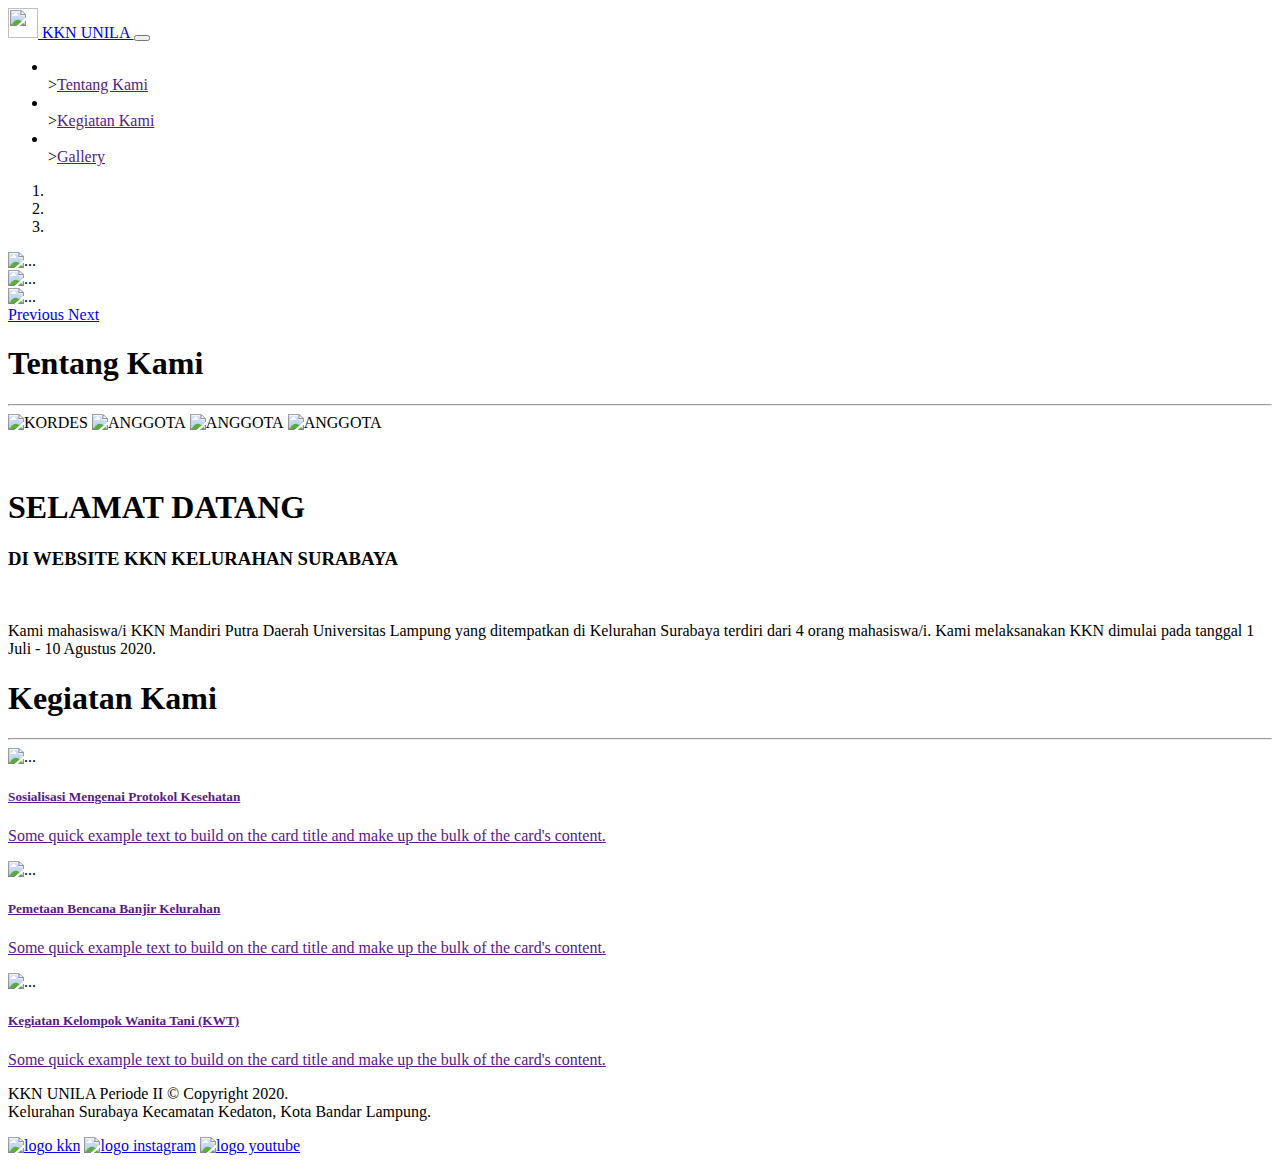
==== index.html @ 6eb63161 "Update index.html" ====
<!doctype html>
<html lang="en">

<head>
    <!-- Required meta tags -->
    <meta charset="utf-8">
    <meta name="viewport" content="width=device-width, initial-scale=1, shrink-to-fit=no">

    <!-- Bootstrap CSS -->
    <link rel="stylesheet" href="https://stackpath.bootstrapcdn.com/bootstrap/4.5.0/css/bootstrap.min.css"
        integrity="sha384-9aIt2nRpC12Uk9gS9baDl411NQApFmC26EwAOH8WgZl5MYYxFfc+NcPb1dKGj7Sk" crossorigin="anonymous">

    <!-- style.css -->
    <link rel="stylesheet" href="css/style.css">

    <title>Project E-KKN</title>
</head>

<body>

    <!-- Navbar -->
    <nav class="navbar navbar-dark navbar-expand-md fixed-top">
        <a class="navbar-brand" href="#">
            <img src="img/kkn.png" width="30" height="30" class="d-inline-block align-top" alt="" loading="lazy">
            KKN UNILA
        </a>
        <button class="navbar-toggler" type="button" data-toggle="collapse" data-target="#navbarSupportedContent"
            aria-controls="navbarSupportedContent" aria-expanded="false" aria-label="Toggle navigation">
            <span class="navbar-toggler-icon"></span>
        </button>

        <div class="collapse navbar-collapse justify-content-end" id="navbarSupportedContent">
            <ul class="navbar-nav ">
                <li class="nav-item"></li>><a href="">Tentang Kami</a></li>
                <li class="nav-item"></li>><a href="">Kegiatan Kami</a></li>
                <li class="nav-item"></li>><a href="">Gallery</a></li>
            </ul>
        </div>
    </nav>
    <!-- Akhir Navbar -->

    <!-- caraousel -->
    <div id="carouselExampleIndicators" class="carousel slide" data-ride="carousel">
        <ol class="carousel-indicators">
            <li data-target="#carouselExampleIndicators" data-slide-to="0" class="active"></li>
            <li data-target="#carouselExampleIndicators" data-slide-to="1"></li>
            <li data-target="#carouselExampleIndicators" data-slide-to="2"></li>
        </ol>
        <div class="carousel-inner">
            <div class="carousel-item active">
                <img src="/kkn-unila/img/my-first-banner.png" class="d-block w-100" alt="...">
            </div>
            <div class="carousel-item">
                <img src="/kkn-unila/img/FOR FB.png" class="d-block w-100" alt="...">
            </div>
            <div class="carousel-item">
                <img src="/kkn-unila/img/my-first-banner.png" class="d-block w-100" alt="...">
            </div>
        </div>
        <a class="carousel-control-prev" href="#carouselExampleIndicators" role="button" data-slide="prev">
            <span class="carousel-control-prev-icon" aria-hidden="true"></span>
            <span class="sr-only">Previous</span>
        </a>
        <a class="carousel-control-next" href="#carouselExampleIndicators" role="button" data-slide="next">
            <span class="carousel-control-next-icon" aria-hidden="true"></span>
            <span class="sr-only">Next</span>
        </a>
    </div>
    <!-- akhir caraousel -->

    <!-- About -->
    <section class="about" id="About">
        <div class="container">
            <div class="row">
                <div class="col-sm-12">
                    <h1 class="text-center">
                        Tentang Kami
                    </h1>
                    <hr>
                </div>
            </div>

            <div class="row text-center">
                <div class="col-sm-12">
                    <img src="img/fikri1.jpg" alt="KORDES" class="avatar img-thumbnail">
                    <img src="img/nanda1.jpeg" alt="ANGGOTA" class="avatar img-thumbnail">
                    <img src="/kkn-unila/img/vidia.jpeg" alt="ANGGOTA" class="avatar img-thumbnail">
                    <img src="/kkn-unila/img/ramdan1.jpeg" alt="ANGGOTA" class="avatar img-thumbnail">
                </div>
                <!-- <div class="col-sm-3">
                    <img src="/img/nanda1.jpeg" alt="..." class="avatar img-thumbnail">
                </div>
                <div class="col-sm-3">
                    <img src="/img/vidia.jpeg" alt="..." class="avatar img-thumbnail">
                </div>
                <div class="col-sm-3">
                    <img src="/img/ramdan1.jpeg" alt="..." class="avatar img-thumbnail">
                </div> -->
            </div>
            <div class="row">
                <div class="col-sm-6 offset-sm-3">
                    <br>
                    <br>
                    <h1 class="text-center">SELAMAT DATANG</h1>
                    <h3 class="text-center">DI WEBSITE KKN KELURAHAN SURABAYA</h3>
                    <br>
                    <p>Kami mahasiswa/i KKN Mandiri Putra Daerah Universitas Lampung yang ditempatkan di Kelurahan
                        Surabaya terdiri dari 4 orang mahasiswa/i. Kami melaksanakan KKN dimulai pada tanggal 1 Juli -
                        10 Agustus 2020.</p>
                </div>
            </div>
        </div>
        </div>
    </section>
    <!-- Akhir About -->

    <!-- Project -->
    <section class="project" id="project">
        <div class="container">
            <div class="row">
                <div class="col-sm-12">
                    <h1 class="text-center">
                        Kegiatan Kami
                    </h1>
                    <hr>
                </div>
            </div>

            <div class="row">
                <div class="col-sm-4">
                    <div class="card">
                        <img src="img/1.png" class="img-thumbnail" alt="..." style="border: none;">
                        <div class="card-body">
                            <a href="">
                                <h5 class="card-title">Sosialisasi Mengenai Protokol Kesehatan</h5>
                                <p class="card-text">Some quick example text to build on the card title and make up the
                                    bulk
                                    of
                                    the card's content.</p>
                            </a>
                        </div>
                    </div>
                </div>

                <div class="col-sm-4">
                    <div class="card">
                        <img src="img/1.png" class="img-thumbnail" alt="..." style="border: none;">
                        <div class="card-body">
                            <a href="">
                                <h5 class="card-title">Pemetaan Bencana Banjir Kelurahan</h5>
                                <p class="card-text">Some quick example text to build on the card title and make up the
                                    bulk
                                    of
                                    the card's content.</p>
                            </a>
                        </div>
                    </div>
                </div>

                <div class="col-sm-4">
                    <div class="card">
                        <img src="img/1.png" class="img-thumbnail" alt="..." style="border: none;">
                        <div class="card-body">
                            <a href="">
                                <h5 class="card-title">Kegiatan Kelompok Wanita Tani (KWT)</h5>
                                <p class="card-text">Some quick example text to build on the card title and make up the
                                    bulk
                                    of
                                    the card's content.</p>
                            </a>
                        </div>
                    </div>
                </div>
            </div>
        </div>
    </section>
    <!-- Akhir Project -->



    <!-- Gallery -->
    <!-- <section class="gallery" id="gallery">
        <div class="container">
            <div class="row">
                <div class="col-sm-12">
                    <h2 class="text-center">
                        GALLERY
                    </h2>
                    <hr>
                </div>
            </div>

            <div class="row">
                <div class="col-sm-5 offset-sm-1">
                    <p>Lorem ipsum dolor, sit amet consectetur adipisicing elit. Nostrum, deleniti ducimus quisquam
                        iusto
                        eveniet accusantium debitis adipisci ea? Nihil quas id non corrupti unde, consectetur blanditiis
                        ipsa suscipit sit! Eum. Lorem ipsum dolor sit amet consectetur adipisicing elit. Minima quidem
                        eos repudiandae nam debitis modi molestias voluptatibus odio, quibusdam praesentium, facilis
                        reprehenderit eligendi iure porro velit provident voluptatum, dolores vero!</p>
                </div>

                <div class="col-sm-5">
                    <p>Lorem ipsum dolor, sit amet consectetur adipisicing elit. Nostrum, deleniti ducimus quisquam
                        iusto
                        eveniet accusantium debitis adipisci ea? Nihil quas id non corrupti unde, consectetur blanditiis
                        ipsa suscipit sit! Eum. Lorem ipsum dolor sit amet consectetur adipisicing elit. Minima quidem
                        eos repudiandae nam debitis modi molestias voluptatibus odio, quibusdam praesentium, facilis
                        reprehenderit eligendi iure porro velit provident voluptatum, dolores vero!</p>
                </div>


            </div>
        </div>
        </div>
    </section> -->
    <!-- Akhir Gallery -->

    <!-- footer -->
    <footer>
        <div class="container ">
            <div class="row">
                <div class="col-sm-6">
                    <p>KKN UNILA Periode II &copy; Copyright 2020. <br>Kelurahan Surabaya Kecamatan Kedaton, Kota Bandar
                        Lampung. <br> </p>
                </div>
                <div class="col-sm-5 offset-sm-1">
                    <a href="https://kkn.unila.ac.id/"><img class="kkn thumbnail" src="img/kkn1.png" alt="logo kkn"></a>
                    <a href="https://www.instagram.com/kknunila_surabaya/"><img class="kkn thumbnail"
                            src="img/instagram.png" alt="logo instagram"></a>
                    <a href="https://kkn.unila.ac.id/"><img class="kkn thumbnail" src="img/youtube.png"
                            alt="logo youtube"></a>
                </div>
            </div>
        </div>
    </footer>
    <!-- akhir footer -->

    <!-- Optional JavaScript -->
    <!-- jQuery first, then Popper.js, then Bootstrap JS -->
    <script src="https://code.jquery.com/jquery-3.5.1.slim.min.js"
        integrity="sha384-DfXdz2htPH0lsSSs5nCTpuj/zy4C+OGpamoFVy38MVBnE+IbbVYUew+OrCXaRkfj"
        crossorigin="anonymous"></script>
    <script src="https://cdn.jsdelivr.net/npm/popper.js@1.16.0/dist/umd/popper.min.js"
        integrity="sha384-Q6E9RHvbIyZFJoft+2mJbHaEWldlvI9IOYy5n3zV9zzTtmI3UksdQRVvoxMfooAo"
        crossorigin="anonymous"></script>
    <script src="https://stackpath.bootstrapcdn.com/bootstrap/4.5.0/js/bootstrap.min.js"
        integrity="sha384-OgVRvuATP1z7JjHLkuOU7Xw704+h835Lr+6QL9UvYjZE3Ipu6Tp75j7Bh/kR0JKI"
        crossorigin="anonymous"></script>
</body>

</html>
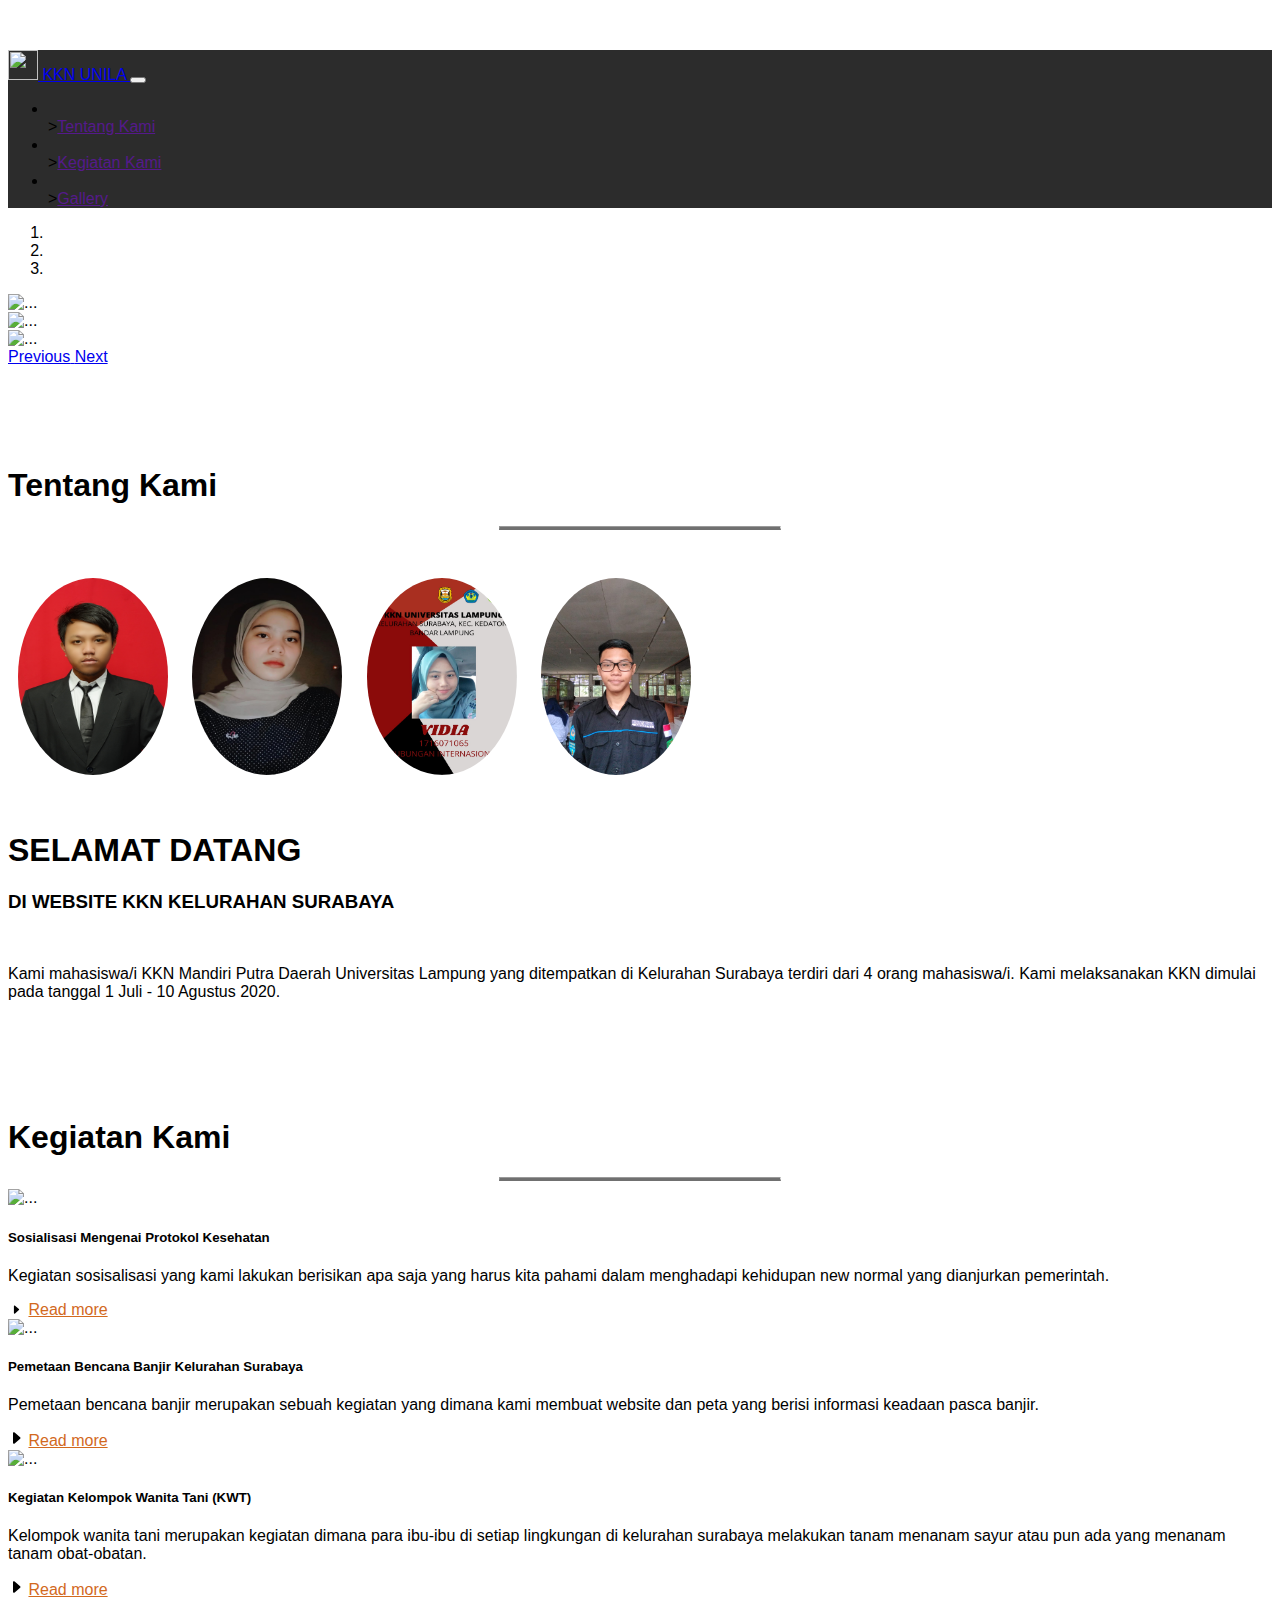
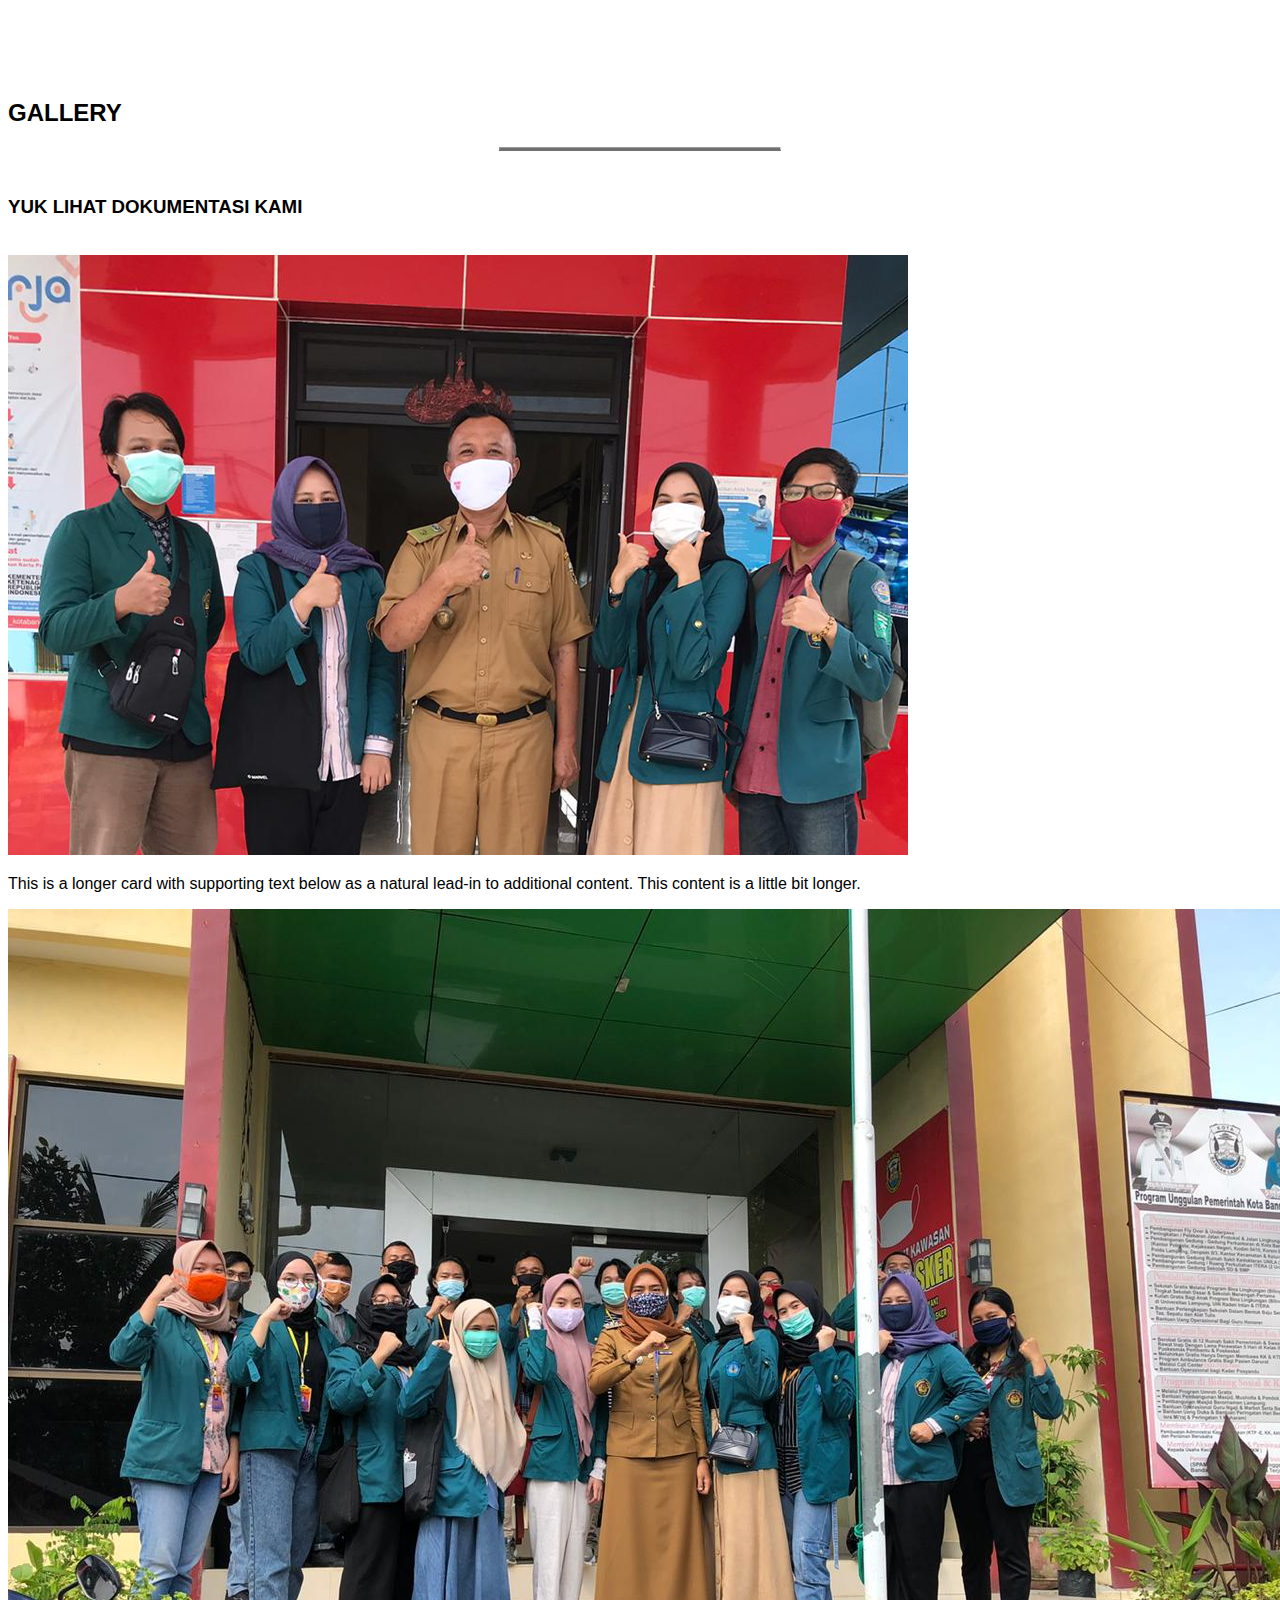
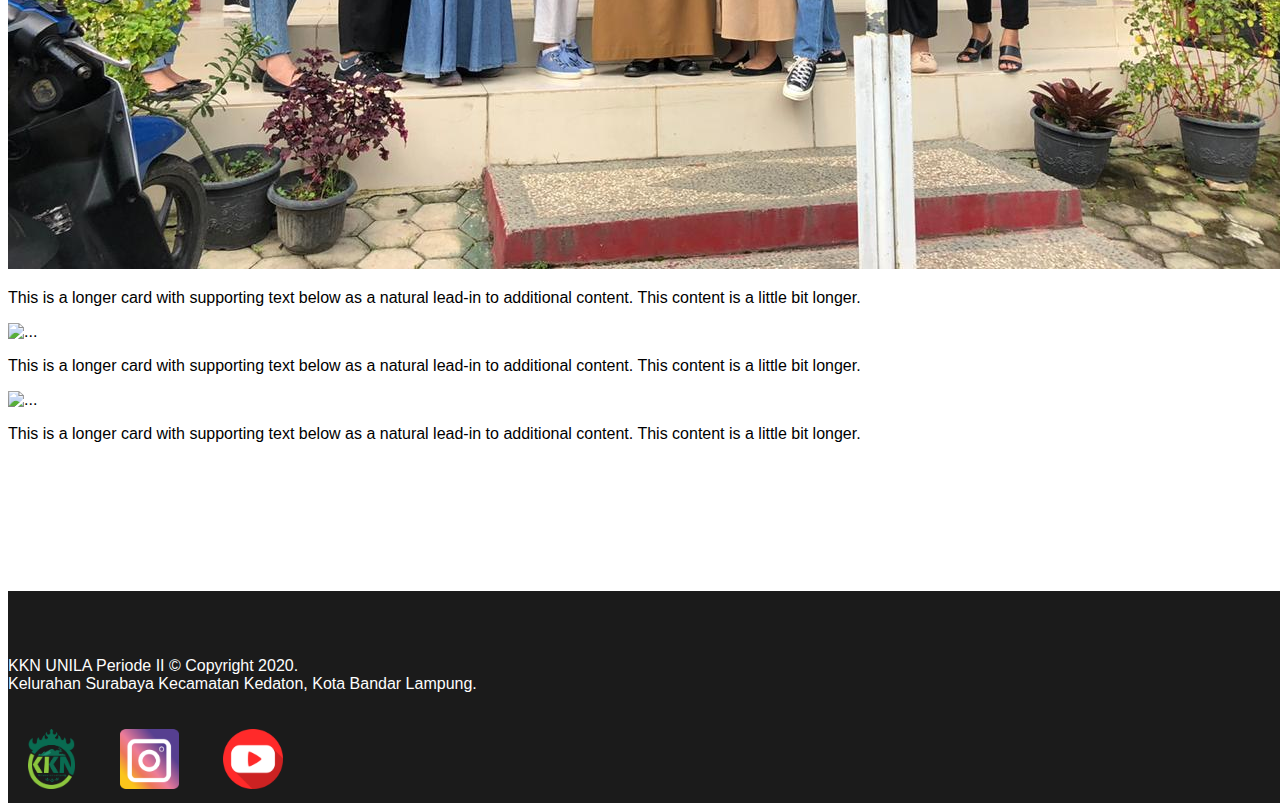
==== commit 564025fa: "new update" ====
--- a/index.html
+++ b/index.html
@@ -20,21 +20,23 @@
 
     <!-- Navbar -->
     <nav class="navbar navbar-dark navbar-expand-md fixed-top">
-        <a class="navbar-brand" href="#">
-            <img src="img/kkn.png" width="30" height="30" class="d-inline-block align-top" alt="" loading="lazy">
-            KKN UNILA
-        </a>
-        <button class="navbar-toggler" type="button" data-toggle="collapse" data-target="#navbarSupportedContent"
-            aria-controls="navbarSupportedContent" aria-expanded="false" aria-label="Toggle navigation">
-            <span class="navbar-toggler-icon"></span>
-        </button>
-
-        <div class="collapse navbar-collapse justify-content-end" id="navbarSupportedContent">
-            <ul class="navbar-nav ">
-                <li class="nav-item"></li>><a href="">Tentang Kami</a></li>
-                <li class="nav-item"></li>><a href="">Kegiatan Kami</a></li>
-                <li class="nav-item"></li>><a href="">Gallery</a></li>
-            </ul>
+        <div class="container">
+            <a class="navbar-brand" href="#">
+                <img src="img/kkn.png" width="30" height="30" class="d-inline-block align-top" alt="" loading="lazy">
+                KKN UNILA
+            </a>
+            <button class="navbar-toggler" type="button" data-toggle="collapse" data-target="#navbarSupportedContent"
+                aria-controls="navbarSupportedContent" aria-expanded="false" aria-label="Toggle navigation">
+                <span class="navbar-toggler-icon"></span>
+            </button>
+
+            <div class="collapse navbar-collapse justify-content-end" id="navbarSupportedContent">
+                <ul class="navbar-nav ">
+                    <li class="nav-item "></li>><a class="nav-link" href="">Tentang Kami</a></li>
+                    <li class="nav-item "></li>><a class="nav-link" href="">Kegiatan Kami</a></li>
+                    <li class="nav-item "></li>><a class="nav-link" href="">Gallery</a></li>
+                </ul>
+            </div>
         </div>
     </nav>
     <!-- Akhir Navbar -->
@@ -48,13 +50,13 @@
         </ol>
         <div class="carousel-inner">
             <div class="carousel-item active">
-                <img src="/kkn-unila/img/my-first-banner.png" class="d-block w-100" alt="...">
+                <img src="img/my-first-banner.png" class="d-block w-100" alt="...">
             </div>
             <div class="carousel-item">
-                <img src="/kkn-unila/img/FOR FB.png" class="d-block w-100" alt="...">
+                <img src="img/FOR FB.png" class="d-block w-100" alt="...">
             </div>
             <div class="carousel-item">
-                <img src="/kkn-unila/img/my-first-banner.png" class="d-block w-100" alt="...">
+                <img src="img/FOR FB.png" class="d-block w-100" alt="...">
             </div>
         </div>
         <a class="carousel-control-prev" href="#carouselExampleIndicators" role="button" data-slide="prev">
@@ -82,20 +84,12 @@
 
             <div class="row text-center">
                 <div class="col-sm-12">
-                    <img src="img/fikri1.jpg" alt="KORDES" class="avatar img-thumbnail">
-                    <img src="img/nanda1.jpeg" alt="ANGGOTA" class="avatar img-thumbnail">
-                    <img src="/kkn-unila/img/vidia.jpeg" alt="ANGGOTA" class="avatar img-thumbnail">
-                    <img src="/kkn-unila/img/ramdan1.jpeg" alt="ANGGOTA" class="avatar img-thumbnail">
-                </div>
-                <!-- <div class="col-sm-3">
-                    <img src="/img/nanda1.jpeg" alt="..." class="avatar img-thumbnail">
-                </div>
-                <div class="col-sm-3">
-                    <img src="/img/vidia.jpeg" alt="..." class="avatar img-thumbnail">
-                </div>
-                <div class="col-sm-3">
-                    <img src="/img/ramdan1.jpeg" alt="..." class="avatar img-thumbnail">
-                </div> -->
+                    <img src="img/profile/fikri.jpg" alt="KORDES" class="avatar img-thumbnail">
+                    <img src="img/profile/nanda1.jpeg" alt="ANGGOTA" class="avatar img-thumbnail">
+                    <img src="img/profile/vidia.jpeg" alt="ANGGOTA" class="avatar img-thumbnail">
+                    <img src="img/profile/ramdan1.jpeg" alt="ANGGOTA" class="avatar img-thumbnail">
+                </div>
+
             </div>
             <div class="row">
                 <div class="col-sm-6 offset-sm-3">
@@ -104,7 +98,8 @@
                     <h1 class="text-center">SELAMAT DATANG</h1>
                     <h3 class="text-center">DI WEBSITE KKN KELURAHAN SURABAYA</h3>
                     <br>
-                    <p>Kami mahasiswa/i KKN Mandiri Putra Daerah Universitas Lampung yang ditempatkan di Kelurahan
+                    <p class="text-lg-left">Kami mahasiswa/i KKN Mandiri Putra Daerah Universitas Lampung yang
+                        ditempatkan di Kelurahan
                         Surabaya terdiri dari 4 orang mahasiswa/i. Kami melaksanakan KKN dimulai pada tanggal 1 Juli -
                         10 Agustus 2020.</p>
                 </div>
@@ -125,49 +120,50 @@
                     <hr>
                 </div>
             </div>
-
-            <div class="row">
-                <div class="col-sm-4">
-                    <div class="card">
-                        <img src="img/1.png" class="img-thumbnail" alt="..." style="border: none;">
+            <div class="row row-cols-1 row-cols-md-3">
+                <div class="col mb-4">
+                    <div class="card h-100">
+                        <img src="img/1.png" class="card-img-top" alt="...">
                         <div class="card-body">
-                            <a href="">
-                                <h5 class="card-title">Sosialisasi Mengenai Protokol Kesehatan</h5>
-                                <p class="card-text">Some quick example text to build on the card title and make up the
-                                    bulk
-                                    of
-                                    the card's content.</p>
-                            </a>
+                            <h5 class="card-title">Sosialisasi Mengenai Protokol Kesehatan</h5>
+                            <p class="card-text">Kegiatan sosisalisasi yang kami lakukan berisikan apa saja yang harus kita pahami dalam menghadapi kehidupan new normal yang dianjurkan pemerintah.</p>
+                            <svg width="1em" height="0.7em" viewBox="0 0 16 16" class="bi bi-caret-right-fill"
+                                fill="currentColor" xmlns="http://www.w3.org/2000/svg">
+                                <path
+                                    d="M12.14 8.753l-5.482 4.796c-.646.566-1.658.106-1.658-.753V3.204a1 1 0 0 1 1.659-.753l5.48 4.796a1 1 0 0 1 0 1.506z" />
+                            </svg>
+                            <a href="#" class="card-link">Read more</a>
                         </div>
                     </div>
                 </div>
-
-                <div class="col-sm-4">
-                    <div class="card">
-                        <img src="img/1.png" class="img-thumbnail" alt="..." style="border: none;">
+                <div class="col mb-4">
+                    <div class="card h-100">
+                        <img src="img/1.png" class="card-img-top" alt="...">
                         <div class="card-body">
-                            <a href="">
-                                <h5 class="card-title">Pemetaan Bencana Banjir Kelurahan</h5>
-                                <p class="card-text">Some quick example text to build on the card title and make up the
-                                    bulk
-                                    of
-                                    the card's content.</p>
-                            </a>
+                            <h5 class="card-title">Pemetaan Bencana Banjir Kelurahan Surabaya</h5>
+                            <p class="card-text text-sm-left">Pemetaan bencana banjir merupakan sebuah kegiatan yang dimana kami membuat website dan peta yang berisi informasi keadaan pasca banjir.</p>
+                            <svg width="1em" height="1em" viewBox="0 0 16 16" class="bi bi-caret-right-fill"
+                                fill="currentColor" xmlns="http://www.w3.org/2000/svg">
+                                <path
+                                    d="M12.14 8.753l-5.482 4.796c-.646.566-1.658.106-1.658-.753V3.204a1 1 0 0 1 1.659-.753l5.48 4.796a1 1 0 0 1 0 1.506z" />
+                            </svg>
+                            <a href="#" class="card-link">Read more</a>
                         </div>
                     </div>
                 </div>
-
-                <div class="col-sm-4">
-                    <div class="card">
-                        <img src="img/1.png" class="img-thumbnail" alt="..." style="border: none;">
+                <div class="col mb-4">
+                    <div class="card h-100">
+                        <img src="img/1.png" class="card-img-top" alt="...">
                         <div class="card-body">
-                            <a href="">
-                                <h5 class="card-title">Kegiatan Kelompok Wanita Tani (KWT)</h5>
-                                <p class="card-text">Some quick example text to build on the card title and make up the
-                                    bulk
-                                    of
-                                    the card's content.</p>
-                            </a>
+                            <h5 class="card-title">Kegiatan Kelompok Wanita Tani (KWT)</h5>
+                            <p class="card-text">Kelompok wanita tani merupakan kegiatan dimana para ibu-ibu di setiap lingkungan di kelurahan surabaya melakukan tanam menanam sayur atau pun ada yang menanam tanam obat-obatan.
+                            </p>
+                            <svg width="1em" height="1em" viewBox="0 0 16 16" class="bi bi-caret-right-fill"
+                                fill="currentColor" xmlns="http://www.w3.org/2000/svg">
+                                <path
+                                    d="M12.14 8.753l-5.482 4.796c-.646.566-1.658.106-1.658-.753V3.204a1 1 0 0 1 1.659-.753l5.48 4.796a1 1 0 0 1 0 1.506z" />
+                            </svg>
+                            <a href="#" class="card-link">Read more</a>
                         </div>
                     </div>
                 </div>
@@ -179,7 +175,7 @@
 
 
     <!-- Gallery -->
-    <!-- <section class="gallery" id="gallery">
+    <section class="gallery" id="gallery">
         <div class="container">
             <div class="row">
                 <div class="col-sm-12">
@@ -191,29 +187,49 @@
             </div>
 
             <div class="row">
-                <div class="col-sm-5 offset-sm-1">
-                    <p>Lorem ipsum dolor, sit amet consectetur adipisicing elit. Nostrum, deleniti ducimus quisquam
-                        iusto
-                        eveniet accusantium debitis adipisci ea? Nihil quas id non corrupti unde, consectetur blanditiis
-                        ipsa suscipit sit! Eum. Lorem ipsum dolor sit amet consectetur adipisicing elit. Minima quidem
-                        eos repudiandae nam debitis modi molestias voluptatibus odio, quibusdam praesentium, facilis
-                        reprehenderit eligendi iure porro velit provident voluptatum, dolores vero!</p>
-                </div>
-
-                <div class="col-sm-5">
-                    <p>Lorem ipsum dolor, sit amet consectetur adipisicing elit. Nostrum, deleniti ducimus quisquam
-                        iusto
-                        eveniet accusantium debitis adipisci ea? Nihil quas id non corrupti unde, consectetur blanditiis
-                        ipsa suscipit sit! Eum. Lorem ipsum dolor sit amet consectetur adipisicing elit. Minima quidem
-                        eos repudiandae nam debitis modi molestias voluptatibus odio, quibusdam praesentium, facilis
-                        reprehenderit eligendi iure porro velit provident voluptatum, dolores vero!</p>
-                </div>
-
-
-            </div>
-        </div>
-        </div>
-    </section> -->
+                <div class="col-sm-6 offset-sm-3">
+                    <br>
+                    <h3 class="text-center">YUK LIHAT DOKUMENTASI KAMI</h3>
+                    <br>
+                </div>
+            </div>
+            <div class="row row-cols-1 row-cols-md-3">
+                <div class="col mb-4">
+                  <div class="card">
+                    <img src="img/gallery/1.png" class="card-img-top" alt="...">
+                    <div class="card-body">
+                        <p class="card-text text-center">This is a longer card with supporting text below as a natural lead-in to additional content. This content is a little bit longer.</p>
+                    </div>
+                  </div>
+                </div>
+                <div class="col mb-4">
+                  <div class="card">
+                    <img src="img/gallery/2.jpeg" class="card-img-top" alt="...">
+                    <div class="card-body">
+                        <p class="card-text text-center">This is a longer card with supporting text below as a natural lead-in to additional content. This content is a little bit longer.</p>
+                    </div>
+                  </div>
+                </div>
+                <div class="col mb-4">
+                  <div class="card">
+                    <img src="..." class="card-img-top" alt="...">
+                    <div class="card-body text-center">
+                        <p class="card-text">This is a longer card with supporting text below as a natural lead-in to additional content. This content is a little bit longer.</p>
+                    </div>
+                  </div>
+                </div>
+                <div class="col mb-4">
+                  <div class="card">
+                    <img src="..." class="card-img-top" alt="...">
+                    <div class="card-body text-center">
+                      <p class="card-text">This is a longer card with supporting text below as a natural lead-in to additional content. This content is a little bit longer.</p>
+                    </div>
+                  </div>
+                </div>
+              </div>
+        </div>
+        </div>
+    </section>
     <!-- Akhir Gallery -->
 
     <!-- footer -->
@@ -225,10 +241,10 @@
                         Lampung. <br> </p>
                 </div>
                 <div class="col-sm-5 offset-sm-1">
-                    <a href="https://kkn.unila.ac.id/"><img class="kkn thumbnail" src="img/kkn1.png" alt="logo kkn"></a>
+                    <a href="https://kkn.unila.ac.id/"><img class="kkn thumbnail" src="img/footer/kkn1.png" alt="logo kkn"></a>
                     <a href="https://www.instagram.com/kknunila_surabaya/"><img class="kkn thumbnail"
-                            src="img/instagram.png" alt="logo instagram"></a>
-                    <a href="https://kkn.unila.ac.id/"><img class="kkn thumbnail" src="img/youtube.png"
+                            src="img/footer/instagram.png" alt="logo instagram"></a>
+                    <a href="https://kkn.unila.ac.id/"><img class="kkn thumbnail" src="img/footer/youtube.png"
                             alt="logo youtube"></a>
                 </div>
             </div>
--- a/css/style.css
+++ b/css/style.css
@@ -0,0 +1,78 @@
+html{
+    position: relative;
+}
+
+body{
+    margin-bottom: 360px;
+    margin-top: 50px;
+    font-family: -apple-system, BlinkMacSystemFont, 'Segoe UI', Roboto, Oxygen, Ubuntu, Cantarell, 'Open Sans', 'Helvetica Neue', sans-serif;
+}
+
+nav{
+    background-color: #2C2C2C;
+}
+
+.nav-item{
+    margin-right: 30px;
+}
+
+.avatar{
+    vertical-align: middle;
+    width: 150px;
+    height: 197px;
+    border-radius: 50%;
+    border: none;
+    margin-left: 10px;
+    margin-right: 10px;
+    margin-top: 40px;
+}
+
+#judul{
+    padding-bottom: 20px;
+}
+
+hr{
+    width: 280px;
+    border-bottom: 3px solid #707070;
+}
+
+section{
+    padding-top: 80px;
+}
+
+.card-link{
+    color: chocolate;
+}
+
+.card-columns {
+    @include media-breakpoint-only(lg) {
+      column-count: 4;
+    }
+    @include media-breakpoint-only(xl) {
+      column-count: 5;
+    }
+  }
+
+footer{
+    background-color: #1B1B1B;
+    bottom: 0;
+    position: absolute;
+    width: 100%;
+    min-height: 160px;
+    color: #FEFEFE;
+    padding-top: 40px;
+    padding-bottom: 10px;
+}
+
+.kkn{
+    max-width: 140px;
+    max-height: 60px;
+    padding-top: 20px;
+    padding-right: 20px;
+    padding-left: 20px;
+}
+
+footer p{
+    padding-top: 10px;
+    font-size: 1em;
+}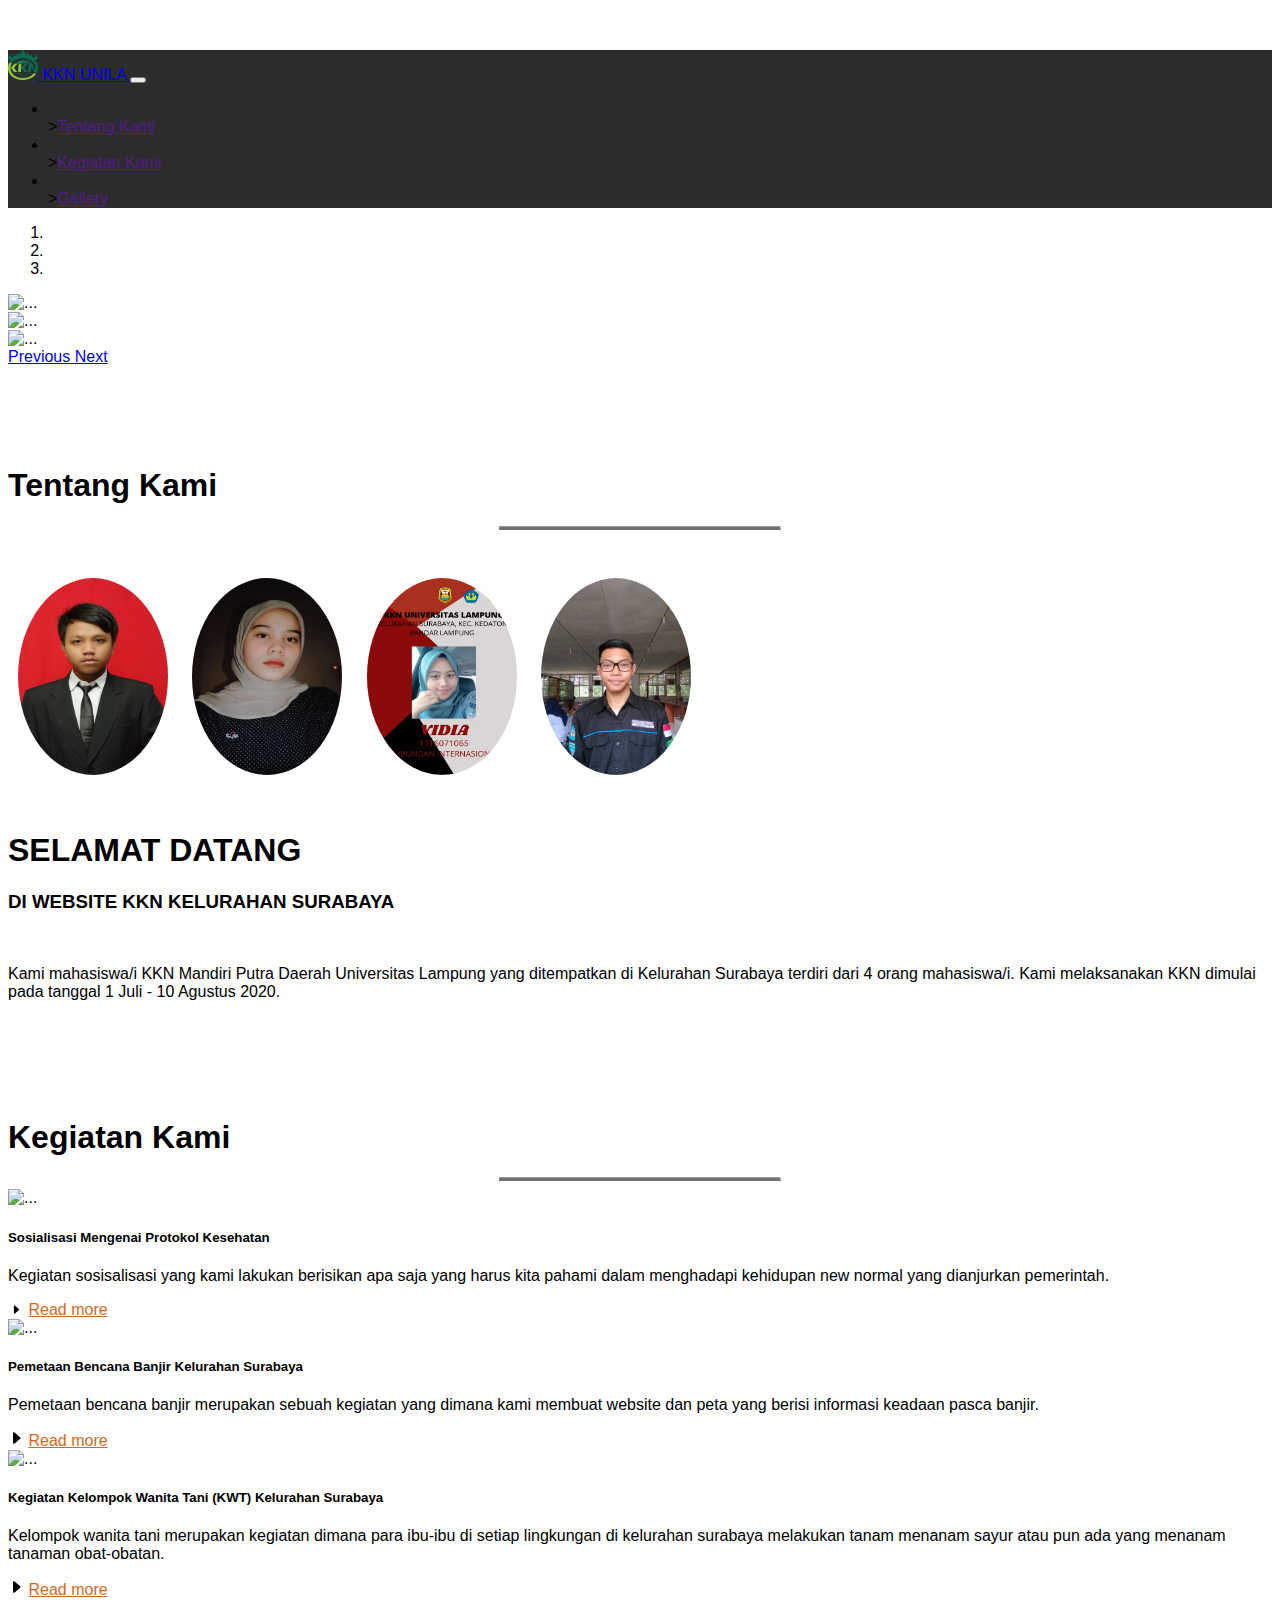
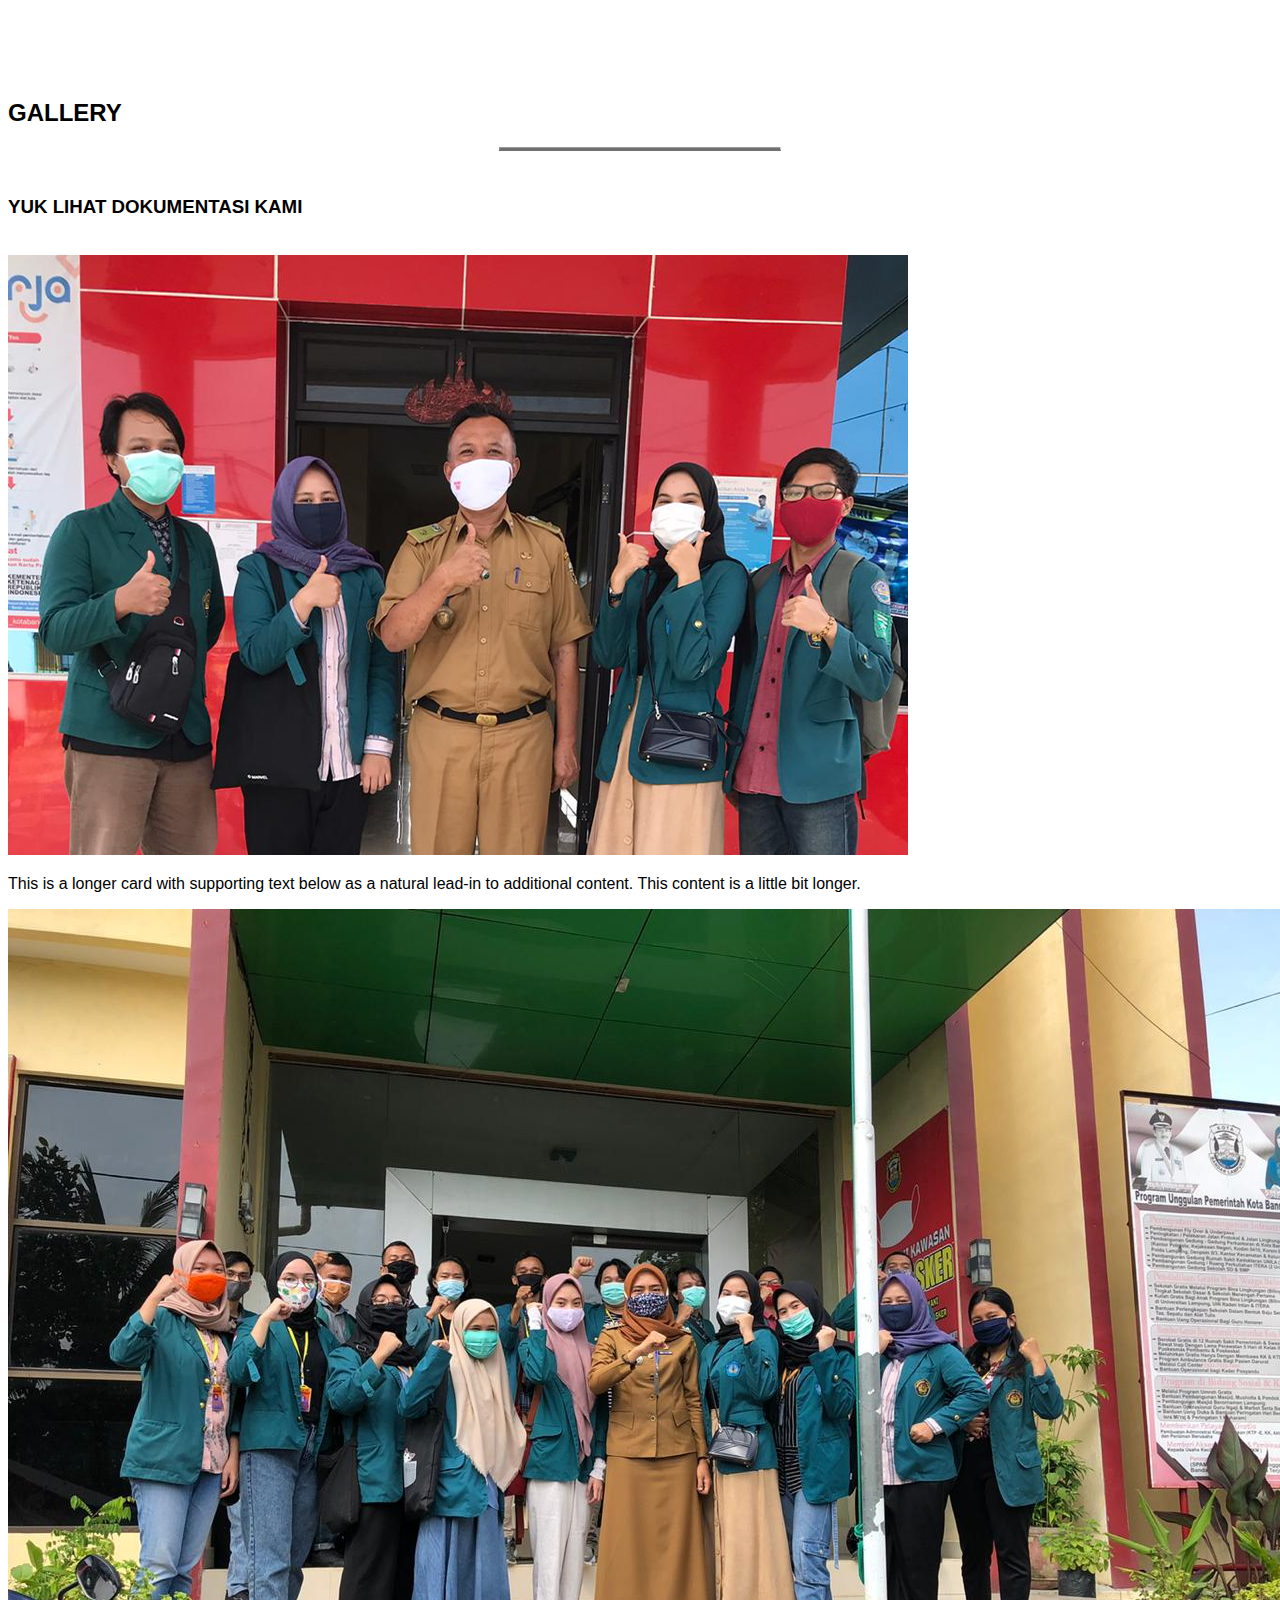
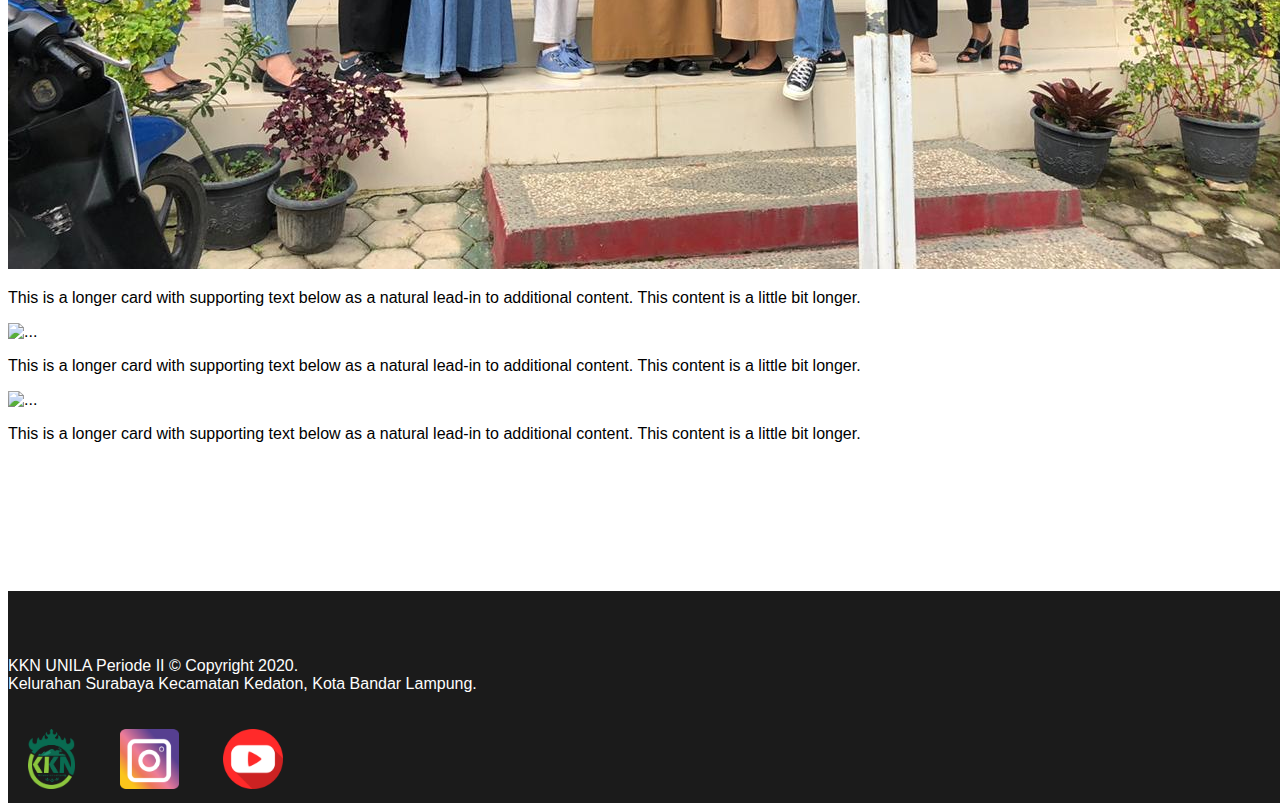
==== commit 84edb5d8: "new" ====
--- a/index.html
+++ b/index.html
@@ -21,8 +21,8 @@
     <!-- Navbar -->
     <nav class="navbar navbar-dark navbar-expand-md fixed-top">
         <div class="container">
-            <a class="navbar-brand" href="#">
-                <img src="img/kkn.png" width="30" height="30" class="d-inline-block align-top" alt="" loading="lazy">
+            <a class="navbar-brand" href="index.html">
+                <img src="img/footer/kkn1.png" width="30" height="30" class="d-inline-block align-top" alt="" loading="lazy">
                 KKN UNILA
             </a>
             <button class="navbar-toggler" type="button" data-toggle="collapse" data-target="#navbarSupportedContent"
@@ -132,7 +132,7 @@
                                 <path
                                     d="M12.14 8.753l-5.482 4.796c-.646.566-1.658.106-1.658-.753V3.204a1 1 0 0 1 1.659-.753l5.48 4.796a1 1 0 0 1 0 1.506z" />
                             </svg>
-                            <a href="#" class="card-link">Read more</a>
+                            <a href="sosialisasi.html" class="card-link">Read more</a>
                         </div>
                     </div>
                 </div>
@@ -147,7 +147,7 @@
                                 <path
                                     d="M12.14 8.753l-5.482 4.796c-.646.566-1.658.106-1.658-.753V3.204a1 1 0 0 1 1.659-.753l5.48 4.796a1 1 0 0 1 0 1.506z" />
                             </svg>
-                            <a href="#" class="card-link">Read more</a>
+                            <a href="banjir.html" class="card-link">Read more</a>
                         </div>
                     </div>
                 </div>
@@ -155,15 +155,15 @@
                     <div class="card h-100">
                         <img src="img/1.png" class="card-img-top" alt="...">
                         <div class="card-body">
-                            <h5 class="card-title">Kegiatan Kelompok Wanita Tani (KWT)</h5>
-                            <p class="card-text">Kelompok wanita tani merupakan kegiatan dimana para ibu-ibu di setiap lingkungan di kelurahan surabaya melakukan tanam menanam sayur atau pun ada yang menanam tanam obat-obatan.
+                            <h5 class="card-title">Kegiatan Kelompok Wanita Tani (KWT) Kelurahan Surabaya</h5>
+                            <p class="card-text">Kelompok wanita tani merupakan kegiatan dimana para ibu-ibu di setiap lingkungan di kelurahan surabaya melakukan tanam menanam sayur atau pun ada yang menanam tanaman obat-obatan.
                             </p>
                             <svg width="1em" height="1em" viewBox="0 0 16 16" class="bi bi-caret-right-fill"
                                 fill="currentColor" xmlns="http://www.w3.org/2000/svg">
                                 <path
                                     d="M12.14 8.753l-5.482 4.796c-.646.566-1.658.106-1.658-.753V3.204a1 1 0 0 1 1.659-.753l5.48 4.796a1 1 0 0 1 0 1.506z" />
                             </svg>
-                            <a href="#" class="card-link">Read more</a>
+                            <a href="kwt.html" class="card-link">Read more</a>
                         </div>
                     </div>
                 </div>
@@ -240,7 +240,7 @@
                     <p>KKN UNILA Periode II &copy; Copyright 2020. <br>Kelurahan Surabaya Kecamatan Kedaton, Kota Bandar
                         Lampung. <br> </p>
                 </div>
-                <div class="col-sm-5 offset-sm-1">
+                <div class="col-sm-5 offset-sm-1 text-center">
                     <a href="https://kkn.unila.ac.id/"><img class="kkn thumbnail" src="img/footer/kkn1.png" alt="logo kkn"></a>
                     <a href="https://www.instagram.com/kknunila_surabaya/"><img class="kkn thumbnail"
                             src="img/footer/instagram.png" alt="logo instagram"></a>
--- a/css/style.css
+++ b/css/style.css
@@ -14,6 +14,11 @@
 
 .nav-item{
     margin-right: 30px;
+}
+
+.title-content{
+    margin-top: 60px;
+    
 }
 
 .avatar{
@@ -44,15 +49,6 @@
     color: chocolate;
 }
 
-.card-columns {
-    @include media-breakpoint-only(lg) {
-      column-count: 4;
-    }
-    @include media-breakpoint-only(xl) {
-      column-count: 5;
-    }
-  }
-
 footer{
     background-color: #1B1B1B;
     bottom: 0;
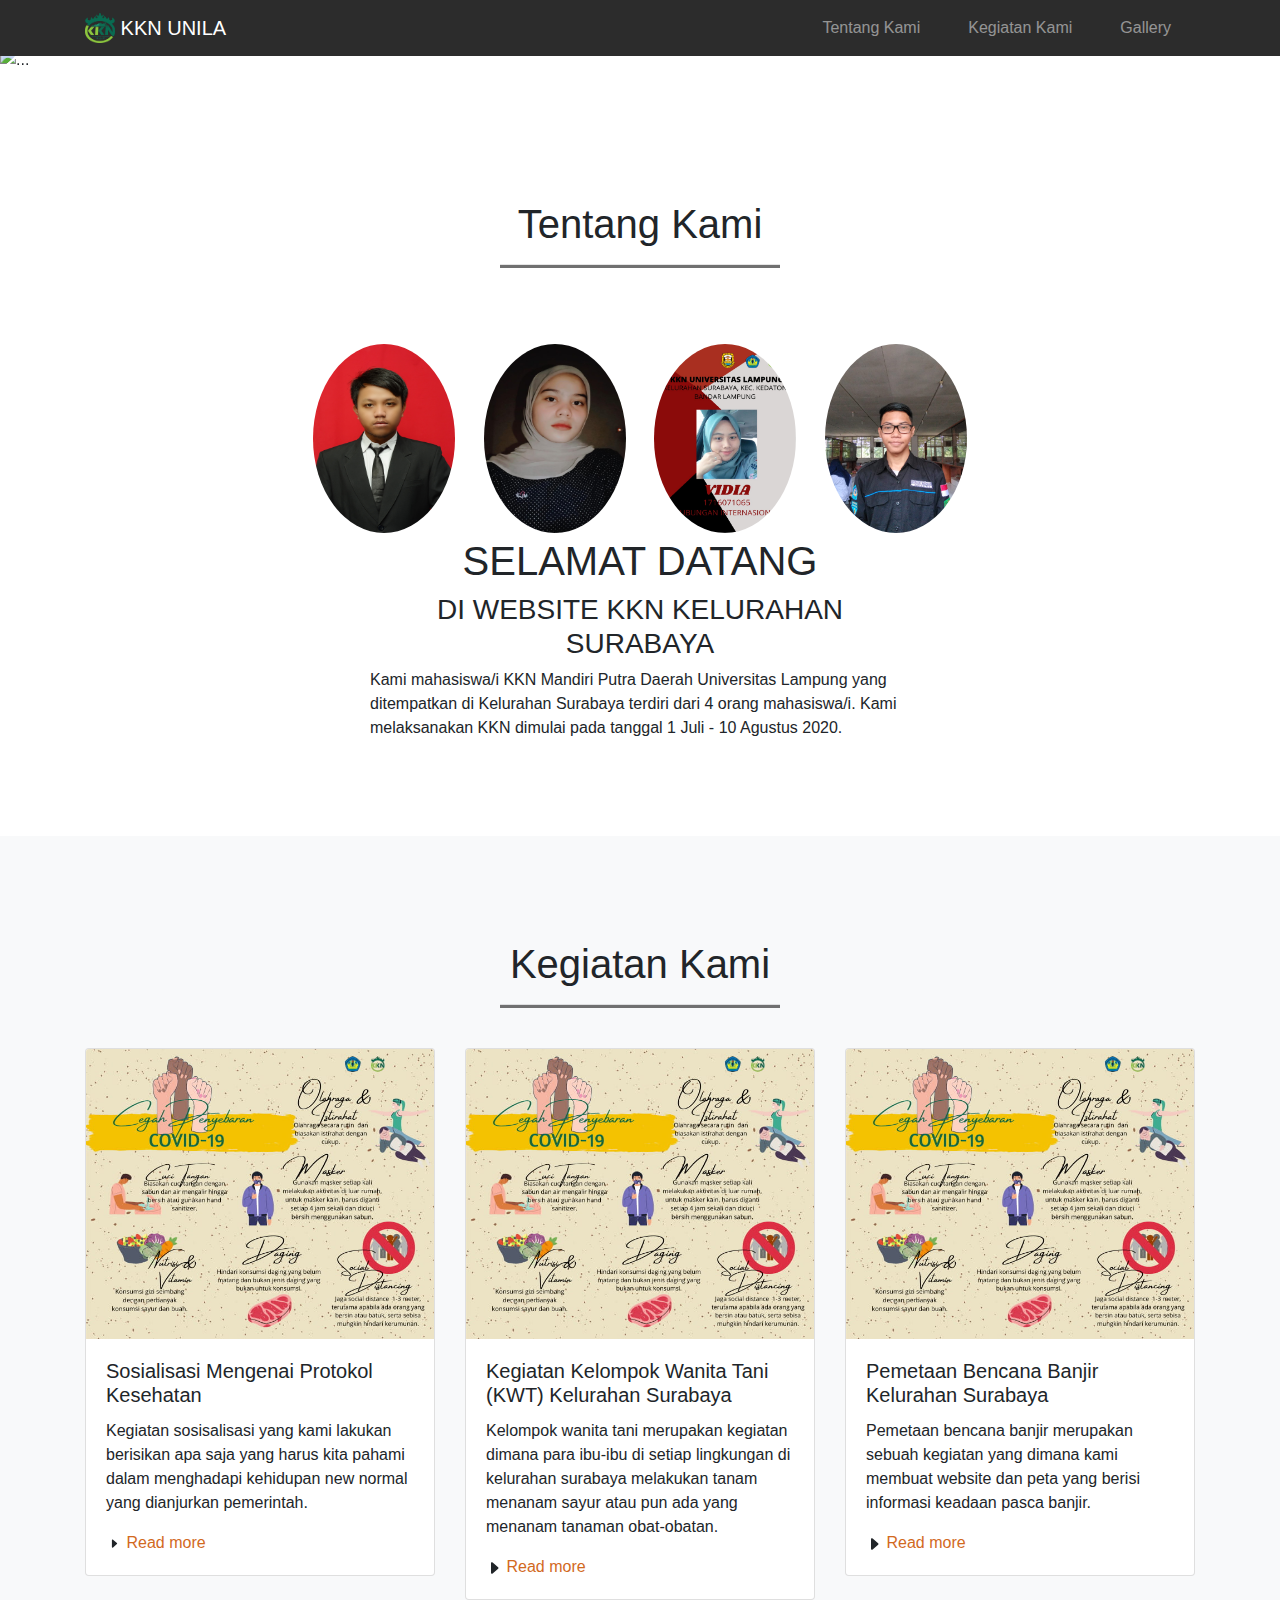
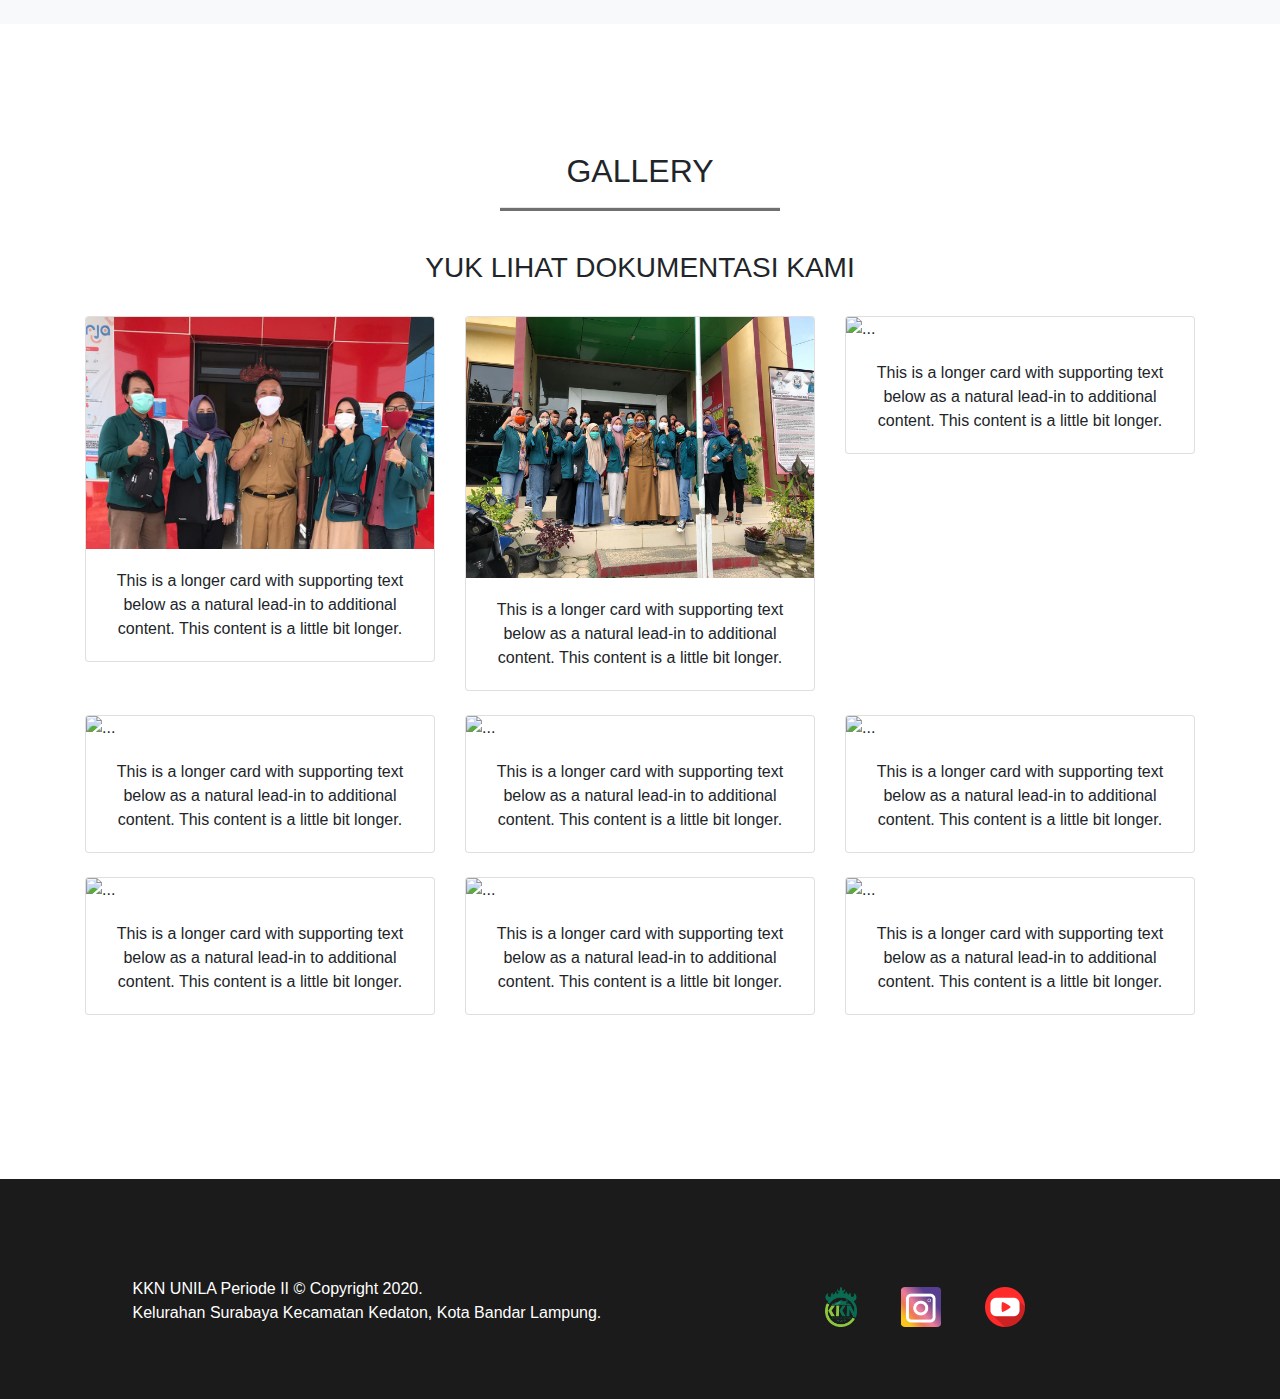
==== commit 786e5b38: "new" ====
--- a/index.html
+++ b/index.html
@@ -7,22 +7,23 @@
     <meta name="viewport" content="width=device-width, initial-scale=1, shrink-to-fit=no">
 
     <!-- Bootstrap CSS -->
-    <link rel="stylesheet" href="https://stackpath.bootstrapcdn.com/bootstrap/4.5.0/css/bootstrap.min.css"
+    <link rel="stylesheet" href="css/bootstrap.min.css"
         integrity="sha384-9aIt2nRpC12Uk9gS9baDl411NQApFmC26EwAOH8WgZl5MYYxFfc+NcPb1dKGj7Sk" crossorigin="anonymous">
 
     <!-- style.css -->
     <link rel="stylesheet" href="css/style.css">
 
-    <title>Project E-KKN</title>
+    <title>KKN UNILA PERIODE II</title>
 </head>
 
-<body>
+<body class="mt-5">
 
     <!-- Navbar -->
     <nav class="navbar navbar-dark navbar-expand-md fixed-top">
         <div class="container">
             <a class="navbar-brand" href="index.html">
-                <img src="img/footer/kkn1.png" width="30" height="30" class="d-inline-block align-top" alt="" loading="lazy">
+                <img src="img/footer/kkn1.png" width="30" height="30" class="d-inline-block align-top" alt=""
+                    loading="lazy">
                 KKN UNILA
             </a>
             <button class="navbar-toggler" type="button" data-toggle="collapse" data-target="#navbarSupportedContent"
@@ -30,12 +31,12 @@
                 <span class="navbar-toggler-icon"></span>
             </button>
 
-            <div class="collapse navbar-collapse justify-content-end" id="navbarSupportedContent">
-                <ul class="navbar-nav ">
-                    <li class="nav-item "></li>><a class="nav-link" href="">Tentang Kami</a></li>
-                    <li class="nav-item "></li>><a class="nav-link" href="">Kegiatan Kami</a></li>
-                    <li class="nav-item "></li>><a class="nav-link" href="">Gallery</a></li>
-                </ul>
+            <div class="collapse navbar-collapse" id="navbarSupportedContent">
+                <div class="navbar-nav ml-auto">
+                    <a class="nav-item nav-link mx-3" href="">Tentang Kami</a>
+                    <a class="nav-item nav-link mx-3" href="">Kegiatan Kami</a>
+                    <a class="nav-item nav-link mx-3" href="">Gallery</a>
+                </div>
             </div>
         </div>
     </nav>
@@ -73,7 +74,7 @@
     <!-- About -->
     <section class="about" id="About">
         <div class="container">
-            <div class="row">
+            <div class="row pt-5 mb-3">
                 <div class="col-sm-12">
                     <h1 class="text-center">
                         Tentang Kami
@@ -84,21 +85,18 @@
 
             <div class="row text-center">
                 <div class="col-sm-12">
-                    <img src="img/profile/fikri.jpg" alt="KORDES" class="avatar img-thumbnail">
-                    <img src="img/profile/nanda1.jpeg" alt="ANGGOTA" class="avatar img-thumbnail">
-                    <img src="img/profile/vidia.jpeg" alt="ANGGOTA" class="avatar img-thumbnail">
-                    <img src="img/profile/ramdan1.jpeg" alt="ANGGOTA" class="avatar img-thumbnail">
-                </div>
-
-            </div>
-            <div class="row">
-                <div class="col-sm-6 offset-sm-3">
-                    <br>
-                    <br>
+                    <img src="img/profile/fikri.jpg" alt="KORDES" class="avatar img-thumbnail mx-2">
+                    <img src="img/profile/nanda1.jpeg" alt="ANGGOTA" class="avatar img-thumbnail mx-2">
+                    <img src="img/profile/vidia.jpeg" alt="ANGGOTA" class="avatar img-thumbnail mx-2">
+                    <img src="img/profile/ramdan1.jpeg" alt="ANGGOTA" class="avatar img-thumbnail mx-2">
+                </div>
+
+            </div>
+            <div class="row justify-content-center">
+                <div class="col-sm-6 mb-5">
                     <h1 class="text-center">SELAMAT DATANG</h1>
                     <h3 class="text-center">DI WEBSITE KKN KELURAHAN SURABAYA</h3>
-                    <br>
-                    <p class="text-lg-left">Kami mahasiswa/i KKN Mandiri Putra Daerah Universitas Lampung yang
+                    <p class="text-lg-left mt-2 mb-5">Kami mahasiswa/i KKN Mandiri Putra Daerah Universitas Lampung yang
                         ditempatkan di Kelurahan
                         Surabaya terdiri dari 4 orang mahasiswa/i. Kami melaksanakan KKN dimulai pada tanggal 1 Juli -
                         10 Agustus 2020.</p>
@@ -110,9 +108,9 @@
     <!-- Akhir About -->
 
     <!-- Project -->
-    <section class="project" id="project">
+    <section class="project bg-light" id="project">
         <div class="container">
-            <div class="row">
+            <div class="row pt-4 mb-4">
                 <div class="col-sm-12">
                     <h1 class="text-center">
                         Kegiatan Kami
@@ -122,13 +120,15 @@
             </div>
             <div class="row row-cols-1 row-cols-md-3">
                 <div class="col mb-4">
-                    <div class="card h-100">
-                        <img src="img/1.png" class="card-img-top" alt="...">
+                    <div class="card">
+                        <img src="img/gallery/sosialisasi/Cream Triangles Birthday Medium Rectangle Banner Banner-1.jpg"
+                            class="card-img-top" alt="...">
                         <div class="card-body">
                             <h5 class="card-title">Sosialisasi Mengenai Protokol Kesehatan</h5>
-                            <p class="card-text">Kegiatan sosisalisasi yang kami lakukan berisikan apa saja yang harus kita pahami dalam menghadapi kehidupan new normal yang dianjurkan pemerintah.</p>
-                            <svg width="1em" height="0.7em" viewBox="0 0 16 16" class="bi bi-caret-right-fill"
-                                fill="currentColor" xmlns="http://www.w3.org/2000/svg">
+                            <p class="card-text">Kegiatan sosisalisasi yang kami lakukan berisikan apa saja yang harus
+                                kita pahami dalam menghadapi kehidupan new normal yang dianjurkan pemerintah.</p>
+                            <svg width="1em" height="0.7em" viewBox="0 0 16 16" class="bi bi-caret-right-fill" fill="currentColor"
+                                xmlns="http://www.w3.org/2000/svg">
                                 <path
                                     d="M12.14 8.753l-5.482 4.796c-.646.566-1.658.106-1.658-.753V3.204a1 1 0 0 1 1.659-.753l5.48 4.796a1 1 0 0 1 0 1.506z" />
                             </svg>
@@ -137,26 +137,14 @@
                     </div>
                 </div>
                 <div class="col mb-4">
-                    <div class="card h-100">
-                        <img src="img/1.png" class="card-img-top" alt="...">
-                        <div class="card-body">
-                            <h5 class="card-title">Pemetaan Bencana Banjir Kelurahan Surabaya</h5>
-                            <p class="card-text text-sm-left">Pemetaan bencana banjir merupakan sebuah kegiatan yang dimana kami membuat website dan peta yang berisi informasi keadaan pasca banjir.</p>
-                            <svg width="1em" height="1em" viewBox="0 0 16 16" class="bi bi-caret-right-fill"
-                                fill="currentColor" xmlns="http://www.w3.org/2000/svg">
-                                <path
-                                    d="M12.14 8.753l-5.482 4.796c-.646.566-1.658.106-1.658-.753V3.204a1 1 0 0 1 1.659-.753l5.48 4.796a1 1 0 0 1 0 1.506z" />
-                            </svg>
-                            <a href="banjir.html" class="card-link">Read more</a>
-                        </div>
-                    </div>
-                </div>
-                <div class="col mb-4">
-                    <div class="card h-100">
-                        <img src="img/1.png" class="card-img-top" alt="...">
+                    <div class="card">
+                        <img src="img/gallery/sosialisasi/Cream Triangles Birthday Medium Rectangle Banner Banner-1.jpg"
+                            class="card-img-top" alt="...">
                         <div class="card-body">
                             <h5 class="card-title">Kegiatan Kelompok Wanita Tani (KWT) Kelurahan Surabaya</h5>
-                            <p class="card-text">Kelompok wanita tani merupakan kegiatan dimana para ibu-ibu di setiap lingkungan di kelurahan surabaya melakukan tanam menanam sayur atau pun ada yang menanam tanaman obat-obatan.
+                            <p class="card-text">Kelompok wanita tani merupakan kegiatan dimana para ibu-ibu di setiap
+                                lingkungan di kelurahan surabaya melakukan tanam menanam sayur atau pun ada yang menanam
+                                tanaman obat-obatan.
                             </p>
                             <svg width="1em" height="1em" viewBox="0 0 16 16" class="bi bi-caret-right-fill"
                                 fill="currentColor" xmlns="http://www.w3.org/2000/svg">
@@ -167,17 +155,52 @@
                         </div>
                     </div>
                 </div>
-            </div>
+                <div class="col mb-4">
+                    <div class="card">
+                        <img src="img/gallery/sosialisasi/Cream Triangles Birthday Medium Rectangle Banner Banner-1.jpg"
+                            class="card-img-top" alt="...">
+                            <div class="card-body">
+                                <h5 class="card-title">Pemetaan Bencana Banjir Kelurahan Surabaya</h5>
+                                <p class="card-text text-sm-left">Pemetaan bencana banjir merupakan sebuah kegiatan yang
+                                    dimana kami membuat website dan peta yang berisi informasi keadaan pasca banjir.</p>
+                                <svg width="1em" height="1em" viewBox="0 0 16 16" class="bi bi-caret-right-fill"
+                                    fill="currentColor" xmlns="http://www.w3.org/2000/svg">
+                                    <path
+                                        d="M12.14 8.753l-5.482 4.796c-.646.566-1.658.106-1.658-.753V3.204a1 1 0 0 1 1.659-.753l5.48 4.796a1 1 0 0 1 0 1.506z" />
+                                </svg>
+                                <a href="banjir.html" class="card-link">Read more</a>
+                            </div>
+                    </div>
+                </div>
+            <!-- <div class="row row-cols-1 row-cols-md-3">
+                
+                <div class="col mb-4">
+                    <div class="card h-100">
+                        <img src="img/1.png" class="card-img-top" alt="...">
+                        <div class="card-body">
+                            <h5 class="card-title">Kegiatan Kelompok Wanita Tani (KWT) Kelurahan Surabaya</h5>
+                            <p class="card-text">Kelompok wanita tani merupakan kegiatan dimana para ibu-ibu di setiap
+                                lingkungan di kelurahan surabaya melakukan tanam menanam sayur atau pun ada yang menanam
+                                tanaman obat-obatan.
+                            </p>
+                            <svg width="1em" height="1em" viewBox="0 0 16 16" class="bi bi-caret-right-fill"
+                                fill="currentColor" xmlns="http://www.w3.org/2000/svg">
+                                <path
+                                    d="M12.14 8.753l-5.482 4.796c-.646.566-1.658.106-1.658-.753V3.204a1 1 0 0 1 1.659-.753l5.48 4.796a1 1 0 0 1 0 1.506z" />
+                            </svg>
+                            <a href="kwt.html" class="card-link">Read more</a>
+                        </div>
+                    </div>
+                </div>
+            </div> -->
         </div>
     </section>
     <!-- Akhir Project -->
 
-
-
     <!-- Gallery -->
-    <section class="gallery" id="gallery">
+    <section class="gallery mb-5" id="gallery">
         <div class="container">
-            <div class="row">
+            <div class="row pt-5">
                 <div class="col-sm-12">
                     <h2 class="text-center">
                         GALLERY
@@ -195,53 +218,99 @@
             </div>
             <div class="row row-cols-1 row-cols-md-3">
                 <div class="col mb-4">
-                  <div class="card">
-                    <img src="img/gallery/1.png" class="card-img-top" alt="...">
-                    <div class="card-body">
-                        <p class="card-text text-center">This is a longer card with supporting text below as a natural lead-in to additional content. This content is a little bit longer.</p>
+                    <div class="card">
+                        <img src="img/gallery/1.png" class="card-img-top" alt="...">
+                        <div class="card-body">
+                            <p class="card-text text-center">This is a longer card with supporting text below as a
+                                natural lead-in to additional content. This content is a little bit longer.</p>
+                        </div>
+                    </div>
+                </div>
+                <div class="col mb-4">
+                    <div class="card">
+                        <img src="img/gallery/2.jpeg" class="card-img-top" alt="...">
+                        <div class="card-body">
+                            <p class="card-text text-center">This is a longer card with supporting text below as a
+                                natural lead-in to additional content. This content is a little bit longer.</p>
+                        </div>
+                    </div>
+                </div>
+                <div class="col mb-4">
+                    <div class="card">
+                        <img src="img/gallery/3.jpeg" class="card-img-top" alt="...">
+                        <div class="card-body text-center">
+                            <p class="card-text">This is a longer card with supporting text below as a natural lead-in
+                                to additional content. This content is a little bit longer.</p>
+                        </div>
+                    </div>
+                </div>
+                <div class="col mb-4">
+                    <div class="card">
+                        <img src="img/gallery/4.jpeg" class="card-img-top" alt="...">
+                        <div class="card-body text-center">
+                            <p class="card-text">This is a longer card with supporting text below as a natural lead-in
+                                to additional content. This content is a little bit longer.</p>
+                        </div>
+                    </div>
+                </div>
+                <div class="col mb-4">
+                    <div class="card">
+                        <img src="img/gallery/kwt/kwt2.2.jpeg" class="card-img-top" alt="...">
+                        <div class="card-body text-center">
+                            <p class="card-text">This is a longer card with supporting text below as a natural lead-in
+                                to additional content. This content is a little bit longer.</p>
+                        </div>
+                    </div>
+                </div>
+                <div class="col mb-4">
+                    <div class="card">
+                        <img src="img/gallery/kwt/kwt2.1.jpeg" class="card-img-top" alt="...">
+                        <div class="card-body text-center">
+                            <p class="card-text">This is a longer card with supporting text below as a natural lead-in
+                                to additional content. This content is a little bit longer.</p>
+                        </div>
+                    </div>
+                </div>
+                <div class="col mb-4">
+                    <div class="card">
+                      <img src="img/gallery/banjir/1.jpeg" class="card-img-top" alt="...">
+                      <div class="card-body text-center">
+                        <p class="card-text">This is a longer card with supporting text below as a natural lead-in to additional content. This content is a little bit longer.</p>
+                      </div>
                     </div>
                   </div>
-                </div>
-                <div class="col mb-4">
-                  <div class="card">
-                    <img src="img/gallery/2.jpeg" class="card-img-top" alt="...">
-                    <div class="card-body">
-                        <p class="card-text text-center">This is a longer card with supporting text below as a natural lead-in to additional content. This content is a little bit longer.</p>
+                  <div class="col mb-4">
+                    <div class="card">
+                      <img src="img/gallery/banjir/6.jpeg" class="card-img-top" alt="...">
+                      <div class="card-body text-center">
+                        <p class="card-text">This is a longer card with supporting text below as a natural lead-in to additional content. This content is a little bit longer.</p>
+                      </div>
                     </div>
                   </div>
-                </div>
-                <div class="col mb-4">
-                  <div class="card">
-                    <img src="..." class="card-img-top" alt="...">
-                    <div class="card-body text-center">
+                  <div class="col mb-4">
+                    <div class="card">
+                      <img src="img/gallery/banjir/4.jpeg" class="card-img-top" alt="...">
+                      <div class="card-body text-center">
                         <p class="card-text">This is a longer card with supporting text below as a natural lead-in to additional content. This content is a little bit longer.</p>
+                      </div>
                     </div>
                   </div>
-                </div>
-                <div class="col mb-4">
-                  <div class="card">
-                    <img src="..." class="card-img-top" alt="...">
-                    <div class="card-body text-center">
-                      <p class="card-text">This is a longer card with supporting text below as a natural lead-in to additional content. This content is a little bit longer.</p>
-                    </div>
-                  </div>
-                </div>
-              </div>
-        </div>
+            </div>
         </div>
     </section>
     <!-- Akhir Gallery -->
 
     <!-- footer -->
-    <footer>
-        <div class="container ">
-            <div class="row">
+    <footer class="text-white">
+        <div class="container py-5">
+            <div class="row justify-content-center">
                 <div class="col-sm-6">
                     <p>KKN UNILA Periode II &copy; Copyright 2020. <br>Kelurahan Surabaya Kecamatan Kedaton, Kota Bandar
                         Lampung. <br> </p>
                 </div>
-                <div class="col-sm-5 offset-sm-1 text-center">
-                    <a href="https://kkn.unila.ac.id/"><img class="kkn thumbnail" src="img/footer/kkn1.png" alt="logo kkn"></a>
+                <div class="col-sm-5 text-center">
+                    <a href="https://kkn.unila.ac.id/"><img class="kkn thumbnail" src="img/footer/kkn1.png"
+                            alt="logo kkn"></a>
                     <a href="https://www.instagram.com/kknunila_surabaya/"><img class="kkn thumbnail"
                             src="img/footer/instagram.png" alt="logo instagram"></a>
                     <a href="https://kkn.unila.ac.id/"><img class="kkn thumbnail" src="img/footer/youtube.png"
